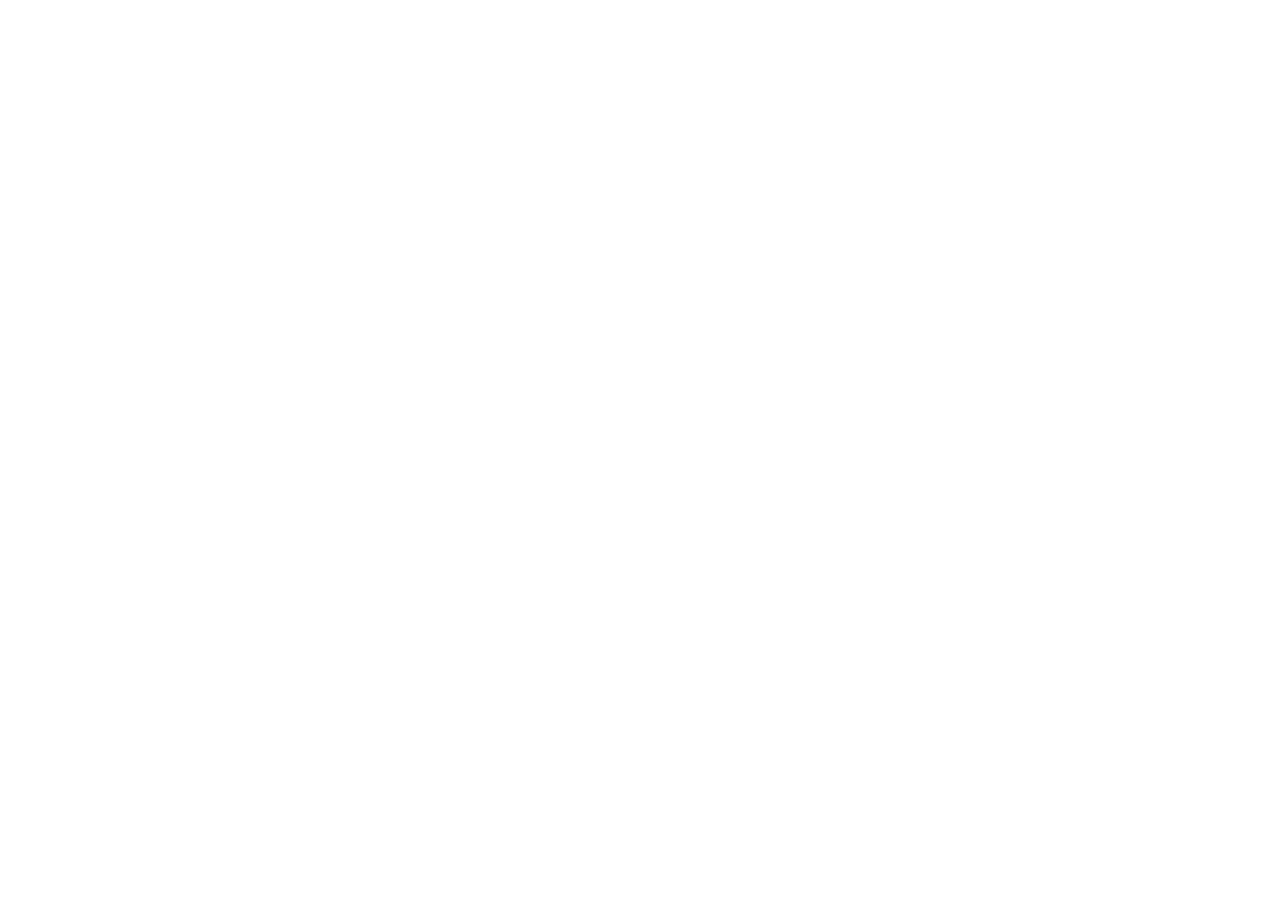
==== index.html @ 45e57518 "Create Doc CSS" ====
<!DOCTYPE html>
<html lang="en">
<head>
    <meta charset="UTF-8">
    <meta http-equiv="X-UA-Compatible" content="IE=edge">
    <meta name="viewport" content="width=device-width, initial-scale=1.0">
    <link rel="stylesheet" href="style.css">
    <title>Marchetti Codes</title>
</head>
<body>
    
</body>
</html>
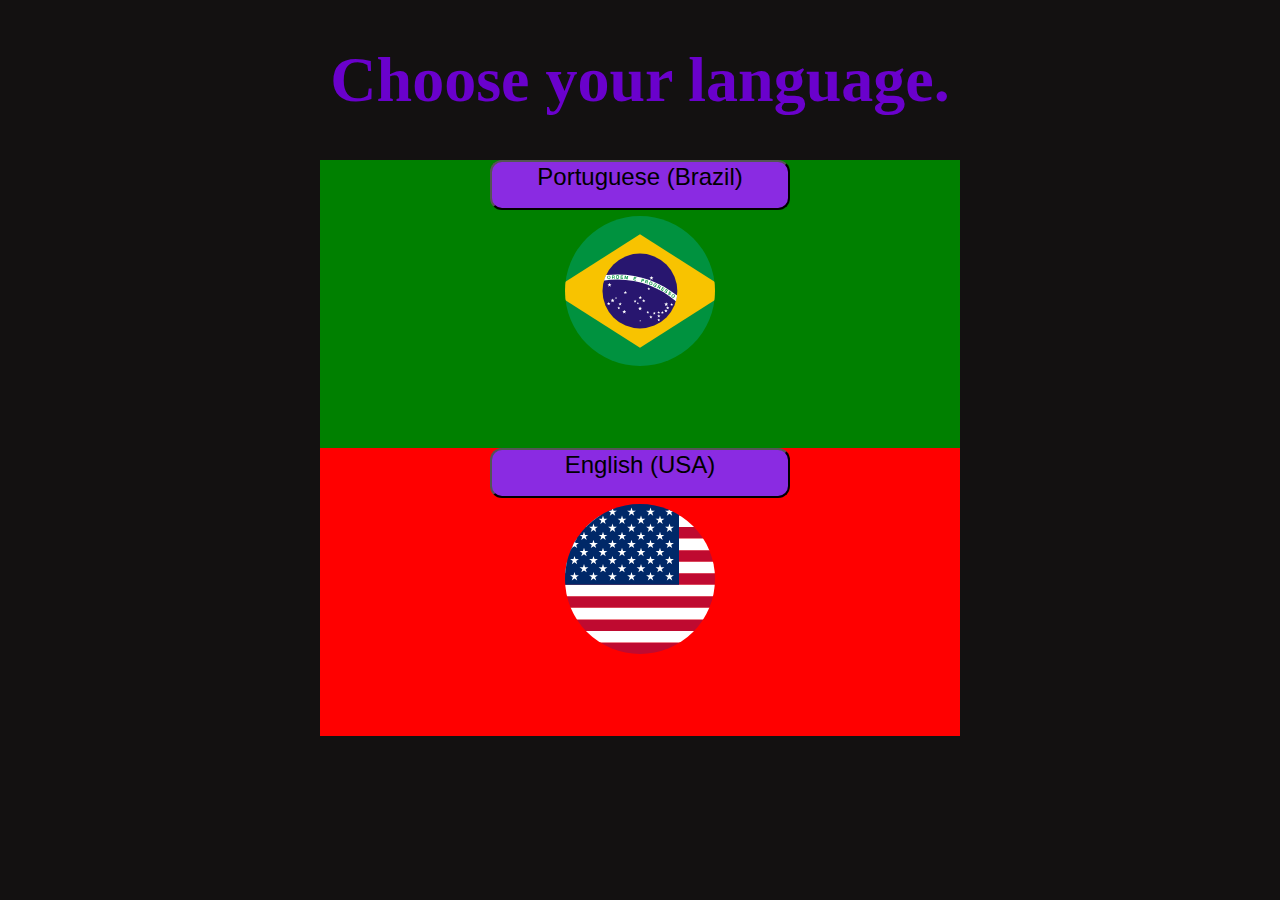
==== commit 4cf7cd19: "Updates" ====
--- a/index.html
+++ b/index.html
@@ -8,6 +8,769 @@
     <title>Marchetti Codes</title>
 </head>
 <body>
-    
+    <header>
+        <h1>Choose your language.</h1>
+    </header>
+    <main>
+        <div id="ptbr">
+            <button id="portuguese">
+                Portuguese (Brazil)
+                <?xml version="1.0" encoding="UTF-8" standalone="no"?>
+                <svg
+               viewBox="0 0 300 300"
+               version="1.1"
+               id="flagbrazil"
+               sodipodi:docname="flag-brazil.svg"
+               width="300"
+               height="300"
+               inkscape:version="1.2 (dc2aedaf03, 2022-05-15)"
+               xmlns:inkscape="http://www.inkscape.org/namespaces/inkscape"
+               xmlns:sodipodi="http://sodipodi.sourceforge.net/DTD/sodipodi-0.dtd"
+               xmlns="http://www.w3.org/2000/svg"
+               xmlns:svg="http://www.w3.org/2000/svg">
+              <sodipodi:namedview
+                 id="namedview195"
+                 pagecolor="#505050"
+                 bordercolor="#eeeeee"
+                 borderopacity="1"
+                 inkscape:showpageshadow="0"
+                 inkscape:pageopacity="0"
+                 inkscape:pagecheckerboard="0"
+                 inkscape:deskcolor="#505050"
+                 showgrid="false"
+                 inkscape:zoom="0.64"
+                 inkscape:cx="198.4375"
+                 inkscape:cy="287.5"
+                 inkscape:window-width="1366"
+                 inkscape:window-height="745"
+                 inkscape:window-x="-8"
+                 inkscape:window-y="-8"
+                 inkscape:window-maximized="1"
+                 inkscape:current-layer="svg16" />
+              <defs
+                 id="defs20">
+                <clipPath
+                   clipPathUnits="userSpaceOnUse"
+                   id="clipPath478">
+                  <circle
+                     style="fill:none;stroke:#000000;stroke-width:5;stroke-linecap:round;stroke-linejoin:round;paint-order:fill markers stroke;stop-color:#000000"
+                     id="circle480"
+                     cx="250"
+                     cy="250"
+                     r="150" />
+                </clipPath>
+                <clipPath
+                   clipPathUnits="userSpaceOnUse"
+                   id="clipPath482">
+                  <circle
+                     style="fill:none;stroke:#000000;stroke-width:1166.67;stroke-linecap:round;stroke-linejoin:round;paint-order:fill markers stroke;stop-color:#000000"
+                     id="circle484"
+                     cx="50000.051"
+                     cy="35000.035"
+                     r="35000.035" />
+                </clipPath>
+                <clipPath
+                   clipPathUnits="userSpaceOnUse"
+                   id="clipPath486">
+                  <circle
+                     style="fill:none;stroke:#000000;stroke-width:5;stroke-linecap:round;stroke-linejoin:round;paint-order:fill markers stroke;stop-color:#000000"
+                     id="circle488"
+                     cx="250"
+                     cy="250"
+                     r="150" />
+                </clipPath>
+                <clipPath
+                   clipPathUnits="userSpaceOnUse"
+                   id="clipPath490">
+                  <circle
+                     style="fill:none;stroke:#000000;stroke-width:5;stroke-linecap:round;stroke-linejoin:round;paint-order:fill markers stroke;stop-color:#000000"
+                     id="circle492"
+                     cx="250"
+                     cy="250"
+                     r="150" />
+                </clipPath>
+                <clipPath
+                   clipPathUnits="userSpaceOnUse"
+                   id="clipPath494">
+                  <circle
+                     style="fill:none;stroke:#000000;stroke-width:5;stroke-linecap:round;stroke-linejoin:round;paint-order:fill markers stroke;stop-color:#000000"
+                     id="circle496"
+                     cx="250"
+                     cy="250"
+                     r="150" />
+                </clipPath>
+              </defs>
+              <rect
+                 width="428.57144"
+                 height="300"
+                 fill="#00923f"
+                 id="rect2"
+                 x="35.714279"
+                 y="100"
+                 style="stroke-width:0.00428571"
+                 clip-path="url(#clipPath494)"
+                 transform="translate(-100,-100)" />
+              <path
+                 d="M 249.99999,136.42857 72.14285,250 249.99999,363.57143 427.85714,250 Z"
+                 fill="#f8c300"
+                 id="path4"
+                 style="stroke-width:0.00428571"
+                 clip-path="url(#clipPath490)"
+                 transform="translate(-100,-100)" />
+              <circle
+                 cx="249.84142"
+                 cy="250"
+                 r="74.845711"
+                 fill="#28166f"
+                 id="circle6"
+                 style="stroke-width:0.00428571"
+                 clip-path="url(#clipPath486)"
+                 transform="translate(-100,-100)" />
+              <g
+                 fill="#ffffff"
+                 id="g12"
+                 transform="matrix(0.00428571,0,0,0.00428571,-64.285721,0)"
+                 clip-path="url(#clipPath482)">
+                <path
+                   d="m 51733,38767 211,533 571,36 -440,366 141,555 -483,-307 -484,307 142,-555 -441,-366 571,-36 z m 13056,1864 180,454 487,31 -376,312 121,472 -412,-261 -413,261 121,-472 -375,-312 487,-31 z m -1869,1447 212,532 571,37 -441,365 142,555 -484,-306 -484,306 142,-555 -441,-365 572,-37 z m -693,-1873 251,631 677,44 -522,433 168,657 -574,-363 -573,363 168,-657 -522,-433 677,-44 z m -134,3262 211,532 572,36 -441,366 142,555 -484,-307 -484,307 142,-555 -441,-366 571,-36 z m -1635,860 180,453 487,32 -375,311 121,473 -413,-261 -412,261 121,-473 -376,-311 487,-32 z m -1681,1563 212,532 571,37 -441,365 142,555 -484,-307 -483,307 141,-555 -440,-365 571,-37 z m -20,1956 180,454 487,31 -375,312 121,473 -413,-261 -412,261 121,-473 -376,-312 487,-31 z m -27,-3536 180,453 487,31 -376,312 121,473 -412,-261 -413,261 121,-473 -376,-312 488,-31 z m -2060,405 181,454 487,31 -376,312 121,473 -413,-261 -412,261 121,-473 -376,-312 487,-31 z m -1321,-16761 251,631 677,43 -522,433 168,657 -574,-363 -573,363 168,-657 -522,-433 677,-43 z m -276,18360 211,533 572,36 -441,366 142,554 -484,-306 -484,306 142,-554 -441,-366 571,-36 z m -972,-13052 181,453 487,32 -376,311 121,473 -413,-261 -412,261 121,-473 -376,-311 487,-32 z m -463,11013 180,454 487,31 -375,311 121,473 -413,-261 -412,261 121,-473 -376,-311 487,-31 z m -3506,-7005 211,532 572,37 -441,365 142,555 -484,-306 -484,306 142,-555 -441,-365 571,-37 z m -102,4954 250,631 678,43 -523,433 168,658 -573,-363 -573,363 168,-658 -523,-433 678,-43 z m 57,6317 96,242 260,17 -200,166 64,253 -220,-140 -220,140 64,-253 -200,-166 260,-17 z m -1103,-8349 135,340 364,23 -281,233 91,354 -309,-196 -308,196 90,-354 -281,-233 365,-23 z m -1276,-1103 180,454 487,31 -376,311 121,473 -412,-261 -413,261 121,-473 -376,-311 488,-31 z m -4536,-4170 211,533 571,36 -440,366 141,555 -483,-307 -484,307 142,-555 -441,-366 571,-36 z m -511,8821 250,631 678,44 -523,433 168,657 -573,-363 -574,363 169,-657 -523,-433 677,-44 z m -1918,-3482 212,532 571,37 -441,365 142,555 -484,-307 -483,307 141,-555 -440,-365 571,-37 z m -632,1962 180,454 487,31 -376,311 121,473 -412,-261 -413,261 121,-473 -376,-311 487,-31 z m -1303,-4463 135,339 364,24 -281,233 91,353 -309,-195 -308,195 90,-353 -281,-233 365,-24 z m -1603,704 250,631 678,43 -523,433 168,658 -573,-363 -573,363 168,-658 -523,-433 678,-43 z m -1439,-7266 251,631 677,43 -522,433 168,658 -574,-363 -573,363 168,-658 -522,-433 677,-43 z m -394,8926 212,533 571,36 -441,366 142,554 -484,-306 -484,306 142,-554 -441,-366 572,-36 z"
+                   id="path8" />
+                <path
+                   d="m 39537,29605 c 10388,0 19911,3821 27238,10127 242,-850 421,-1726 532,-2622 -7597,-6162 -17265,-9862 -27770,-9862 -1821,0 -3617,114 -5382,330 -377,805 -695,1642 -948,2507 2065,-316 4179,-480 6330,-480 z"
+                   id="path10" />
+              </g>
+              <path
+                 d="m 185.90285,222.99143 c 0.06,0.73286 0.27429,1.28571 0.63429,1.66286 0.36,0.37714 0.83143,0.54 1.41857,0.49285 0.58714,-0.0514 1.03286,-0.29143 1.32428,-0.72857 0.29572,-0.43286 0.40715,-1.01571 0.34715,-1.74857 -0.0643,-0.73286 -0.27857,-1.28571 -0.63857,-1.66286 -0.36429,-0.37714 -0.84,-0.54 -1.43143,-0.48857 -0.58715,0.0471 -1.02429,0.29143 -1.31572,0.72429 -0.28714,0.42857 -0.40285,1.01143 -0.33857,1.74857 z m -1.39714,0.12 c -0.0943,-1.07572 0.12857,-1.95429 0.66,-2.63572 0.53143,-0.68142 1.29428,-1.06285 2.28857,-1.14857 0.99429,-0.0857 1.81286,0.16286 2.45571,0.74143 0.64286,0.58286 1.01143,1.41 1.10143,2.48143 0.0943,1.07571 -0.12857,1.95429 -0.66428,2.63571 -0.53143,0.68143 -1.29857,1.06715 -2.28857,1.15286 -0.99858,0.0857 -1.81286,-0.16286 -2.45572,-0.74571 -0.63857,-0.58286 -1.00714,-1.41 -1.09714,-2.48143 z m 10.86857,-1.24286 1.61571,-0.0557 c 0.35143,-0.0129 0.60429,-0.09 0.76715,-0.24 0.15857,-0.14572 0.23143,-0.37286 0.22285,-0.67715 -0.009,-0.29142 -0.0986,-0.51 -0.26142,-0.65142 -0.16715,-0.14572 -0.40715,-0.21429 -0.72429,-0.20143 l -1.68,0.0557 z m -1.24714,3.80143 -0.22286,-6.67714 3.24,-0.10715 c 0.72429,-0.0257 1.26857,0.11143 1.62857,0.41143 0.36429,0.3 0.55286,0.77143 0.57429,1.41 0.0129,0.40715 -0.06,0.75 -0.22286,1.02857 -0.15857,0.27858 -0.39857,0.47143 -0.71571,0.58286 0.29142,0.0943 0.50571,0.24429 0.63428,0.45 0.12857,0.21 0.21,0.53572 0.24429,0.98143 l 0.0557,0.78857 v 0.0257 c 0.0214,0.39857 0.11572,0.63857 0.28286,0.71571 l 0.004,0.20571 -1.50428,0.0514 c -0.0514,-0.0943 -0.09,-0.20571 -0.12,-0.34285 -0.03,-0.13715 -0.0557,-0.3 -0.0643,-0.49286 l -0.0428,-0.70286 c -0.03,-0.41143 -0.11572,-0.69 -0.26143,-0.82714 -0.14572,-0.14143 -0.40286,-0.20572 -0.76715,-0.19286 l -1.45714,0.0471 0.09,2.59715 z m 9.85714,-1.5 1.10143,0.0214 c 0.63857,0.0129 1.10571,-0.14572 1.39714,-0.47572 0.29143,-0.32571 0.44572,-0.87 0.45857,-1.61571 0.0129,-0.75 -0.10714,-1.29857 -0.36857,-1.65429 -0.26143,-0.35571 -0.67286,-0.54 -1.23857,-0.54857 l -1.26857,-0.0257 z m -1.37143,1.17857 0.12857,-6.67714 2.61429,0.0471 c 1.02857,0.0214 1.78714,0.31286 2.28,0.87429 0.49286,0.56143 0.72857,1.40571 0.70714,2.53285 -0.0129,0.60858 -0.11571,1.14429 -0.30857,1.60715 -0.19714,0.46285 -0.47571,0.83143 -0.83143,1.11 -0.27,0.20571 -0.57428,0.35143 -0.91714,0.43714 -0.33857,0.0857 -0.81429,0.12429 -1.42714,0.11143 z m 8.47714,0.15 0.36,-6.66857 4.84715,0.26143 -0.0643,1.15714 -3.49286,-0.18857 -0.0729,1.42286 3.18857,0.17143 -0.06,1.14 -3.19286,-0.17143 -0.09,1.71428 3.65143,0.19715 -0.0643,1.23428 z m 7.86429,0.46714 0.70714,-6.64285 2.02286,0.21428 0.78,5.19857 1.84286,-4.91571 2.02714,0.21429 -0.70714,6.64285 -1.28143,-0.13714 0.57,-5.35714 -1.92,5.21571 -1.39714,-0.15 -0.79286,-5.50286 -0.57429,5.35715 z m 17.7,2.28 1.39714,-6.53142 4.74429,1.01571 -0.24429,1.13571 -3.41571,-0.73285 -0.3,1.39285 3.12857,0.66858 -0.24,1.11857 -3.12857,-0.67286 -0.36,1.68 3.57857,0.76714 -0.25714,1.20857 z m 17.67857,0.41143 1.28572,0.34715 c 0.34714,0.09 0.61714,0.0857 0.81428,-0.0171 0.19714,-0.10714 0.34286,-0.32143 0.42857,-0.65143 0.0857,-0.30428 0.0686,-0.55714 -0.0429,-0.75857 -0.11143,-0.19714 -0.32143,-0.33857 -0.63,-0.42 l -1.35,-0.36428 z m -0.32143,1.16572 -0.61714,2.29285 -1.32857,-0.35571 1.73571,-6.45 2.87143,0.77143 c 0.67714,0.18428 1.14,0.50143 1.39714,0.94286 0.25286,0.44571 0.28715,1.01142 0.10286,1.69285 -0.17571,0.66429 -0.48428,1.13143 -0.92571,1.39715 -0.43715,0.27 -0.97715,0.31714 -1.60715,0.15 z m 8.03143,1.05 1.54286,0.47571 c 0.33428,0.10286 0.60428,0.11143 0.80143,0.0214 0.20143,-0.0857 0.34285,-0.27857 0.43285,-0.57 0.0857,-0.27429 0.0729,-0.51 -0.0343,-0.69857 -0.10714,-0.19286 -0.31714,-0.33429 -0.61714,-0.42857 L 262.56142,229.18 Z m -2.41714,3.18857 1.95857,-6.38572 3.09857,0.95143 c 0.69429,0.21429 1.16572,0.52286 1.41,0.92143 0.24429,0.40286 0.27,0.90857 0.0814,1.52143 -0.12,0.39 -0.3,0.69 -0.54429,0.9 -0.24428,0.21 -0.53142,0.31714 -0.86571,0.31714 0.24429,0.18429 0.39857,0.39429 0.45429,0.63429 0.0514,0.24 0.0214,0.57428 -0.09,1.00714 l -0.20572,0.76286 c 0,0.004 -0.004,0.0129 -0.009,0.0257 -0.10714,0.38143 -0.0986,0.63857 0.0343,0.76715 l -0.06,0.19714 -1.44,-0.44572 c -0.0171,-0.10285 -0.0214,-0.22285 -0.004,-0.36428 0.0171,-0.13714 0.0471,-0.3 0.0986,-0.48429 l 0.18857,-0.67714 c 0.10715,-0.39857 0.11572,-0.69 0.0257,-0.86571 -0.0943,-0.18 -0.31286,-0.32572 -0.66429,-0.43286 l -1.39286,-0.42857 -0.76285,2.48143 z m 10.17,-0.0214 c -0.25286,0.69 -0.29143,1.28143 -0.12429,1.77857 0.16286,0.49286 0.52286,0.84 1.07572,1.04143 0.55714,0.20143 1.05857,0.17143 1.50857,-0.0986 0.45,-0.27 0.80143,-0.75 1.05428,-1.44 0.24858,-0.69 0.29143,-1.28143 0.12429,-1.77429 -0.17143,-0.49714 -0.53571,-0.84857 -1.09286,-1.05 -0.54857,-0.20143 -1.05,-0.16714 -1.49571,0.0986 -0.44572,0.27 -0.79714,0.75 -1.05,1.44429 z m -1.31572,-0.48429 c 0.37286,-1.01142 0.94286,-1.71428 1.71,-2.10857 0.77143,-0.39 1.62429,-0.41571 2.56286,-0.0728 0.93429,0.34285 1.57286,0.91285 1.91143,1.71 0.33857,0.80142 0.32143,1.70571 -0.0514,2.71714 -0.36857,1.01143 -0.93857,1.71428 -1.71428,2.10428 -0.77143,0.39429 -1.62858,0.42 -2.56286,0.0771 -0.93857,-0.34286 -1.57286,-0.91286 -1.90714,-1.71 -0.33429,-0.79715 -0.31715,-1.70572 0.0514,-2.71715 z m 12.36,7.84715 c -0.36,0.21 -0.71571,0.32571 -1.07142,0.34714 -0.35143,0.0214 -0.72429,-0.0514 -1.11429,-0.21857 -0.85714,-0.36857 -1.42714,-0.96 -1.70571,-1.78286 -0.27858,-0.82714 -0.21,-1.72286 0.20142,-2.69143 0.42,-0.98143 1.02,-1.65 1.8,-2.01 0.78,-0.36428 1.61572,-0.35571 2.49858,0.0214 0.77142,0.33 1.32,0.78 1.65,1.35857 0.33,0.57429 0.40285,1.20429 0.21857,1.89 l -1.29,-0.54857 c 0.06,-0.35143 0.004,-0.66428 -0.16715,-0.93428 -0.16714,-0.27 -0.44571,-0.48429 -0.83142,-0.65143 -0.51429,-0.21857 -0.99858,-0.20143 -1.45286,0.0514 -0.45429,0.24857 -0.82286,0.70714 -1.10572,1.37142 -0.28714,0.66858 -0.35571,1.25572 -0.21,1.76572 0.14572,0.51 0.48429,0.87857 1.01572,1.10571 0.40286,0.16715 0.78857,0.19286 1.15714,0.0729 0.37286,-0.12429 0.67714,-0.37714 0.91714,-0.75857 l -1.39285,-0.59572 0.44571,-1.05 2.54572,1.08429 -1.41858,3.32571 -0.84428,-0.36 z m 6.35143,-0.17572 1.44857,0.71143 c 0.31715,0.15429 0.57858,0.20143 0.78858,0.14572 0.21,-0.0557 0.38142,-0.21858 0.51857,-0.49715 0.12428,-0.25714 0.15,-0.48857 0.0729,-0.69428 -0.0771,-0.20572 -0.26142,-0.37715 -0.54428,-0.51857 l -1.50857,-0.73715 z m -2.88857,2.76857 2.93572,-5.99571 2.91,1.42286 c 0.65571,0.32143 1.07142,0.69857 1.24714,1.13143 0.18,0.43285 0.12857,0.93857 -0.15429,1.51285 -0.18,0.36857 -0.40714,0.63429 -0.67714,0.80572 -0.27429,0.16714 -0.57857,0.22714 -0.90857,0.17571 0.21428,0.22286 0.33,0.45 0.35143,0.69857 0.0129,0.24429 -0.0686,0.57 -0.24857,0.97715 l -0.32143,0.72428 c 0,0.004 -0.004,0.0129 -0.0129,0.0214 -0.16714,0.36 -0.19714,0.61714 -0.0857,0.76714 l -0.09,0.18 -1.35429,-0.66 c 0,-0.10714 0.0171,-0.22714 0.0557,-0.36 0.0386,-0.13714 0.0943,-0.29143 0.17572,-0.46285 l 0.29143,-0.63858 c 0.16714,-0.37714 0.21857,-0.66428 0.15857,-0.85714 -0.0643,-0.19286 -0.26143,-0.36857 -0.58714,-0.52714 l -1.30715,-0.64286 -1.14428,2.33143 z m 7.46572,3.83572 3.24857,-5.83714 4.23857,2.35714 -0.56572,1.01571 -3.05571,-1.70143 -0.69,1.24715 2.79429,1.55143 -0.55715,0.99857 -2.79428,-1.55143 -0.83572,1.5 3.20143,1.77857 -0.6,1.08 z m 7.53857,2.07 1.16143,0.69857 c -0.14572,0.33857 -0.15858,0.65143 -0.0386,0.93 0.12,0.27857 0.38143,0.54 0.78429,0.78 0.34286,0.21 0.63429,0.30429 0.88286,0.28286 0.24857,-0.0129 0.44143,-0.14143 0.58714,-0.38143 0.20571,-0.34714 -0.12,-0.93429 -0.97714,-1.76143 l -0.03,-0.03 c -0.0214,-0.0214 -0.0557,-0.0557 -0.10286,-0.0986 -0.46714,-0.44143 -0.76714,-0.80143 -0.90429,-1.08429 -0.12857,-0.24857 -0.17571,-0.51857 -0.15,-0.80143 0.0257,-0.28285 0.12858,-0.57 0.30858,-0.87 0.33428,-0.55714 0.78,-0.86571 1.33714,-0.93857 0.55714,-0.0643 1.19571,0.11572 1.90714,0.54429 0.66857,0.40286 1.09714,0.87857 1.28143,1.41857 0.18857,0.54429 0.11571,1.11 -0.20571,1.69714 l -1.13143,-0.68143 c 0.14571,-0.29142 0.16714,-0.56571 0.06,-0.82285 -0.10286,-0.26143 -0.33429,-0.50143 -0.68572,-0.71143 -0.30857,-0.18857 -0.58285,-0.27 -0.82285,-0.25286 -0.24,0.0214 -0.42429,0.14143 -0.56143,0.36429 -0.18429,0.30428 0.009,0.72428 0.56571,1.26857 0.15,0.14571 0.27,0.26143 0.35143,0.34286 0.35571,0.36 0.6,0.62142 0.74143,0.78428 0.13714,0.16714 0.24857,0.32143 0.33428,0.47572 0.15429,0.27 0.22715,0.54428 0.21429,0.82714 -0.0129,0.28714 -0.10714,0.57857 -0.28714,0.87428 -0.36,0.59572 -0.83572,0.93429 -1.43572,1.02 -0.6,0.0857 -1.26428,-0.09 -1.99285,-0.53142 -0.72,-0.43286 -1.18715,-0.93858 -1.39286,-1.52143 -0.20572,-0.57857 -0.14143,-1.18715 0.20143,-1.82143 z m 7.03714,4.40143 1.12286,0.76285 c -0.16286,0.33 -0.18857,0.63858 -0.0814,0.92572 0.10286,0.28286 0.35143,0.55714 0.74143,0.81857 0.33,0.22286 0.61714,0.33429 0.86571,0.33 0.24857,-0.004 0.45,-0.12 0.60429,-0.35143 0.22711,-0.3386 -0.0686,-0.9386 -0.88289,-1.81289 -0.009,-0.009 -0.0214,-0.0214 -0.0257,-0.03 -0.0257,-0.0214 -0.0557,-0.0557 -0.0986,-0.10714 -0.44142,-0.46286 -0.72428,-0.83571 -0.84857,-1.12714 -0.11143,-0.25286 -0.14571,-0.52714 -0.10714,-0.80572 0.0429,-0.28285 0.15857,-0.56571 0.35571,-0.85285 0.36429,-0.54 0.82715,-0.82715 1.38429,-0.86572 0.56143,-0.0386 1.18714,0.17572 1.87714,0.64286 0.64715,0.43714 1.04572,0.93 1.20429,1.48286 0.15857,0.55285 0.06,1.11 -0.29572,1.68 l -1.09714,-0.73715 c 0.16286,-0.28285 0.19714,-0.55714 0.10714,-0.82285 -0.09,-0.26572 -0.30857,-0.51429 -0.64714,-0.74572 -0.3,-0.20143 -0.57,-0.3 -0.81,-0.29143 -0.24,0.009 -0.43286,0.12 -0.57857,0.33429 -0.19714,0.29143 -0.03,0.72429 0.49714,1.29429 0.14572,0.15428 0.25715,0.27857 0.33429,0.36428 0.33428,0.37286 0.56571,0.65143 0.69857,0.81857 0.12857,0.17143 0.23143,0.33857 0.30857,0.49286 0.14143,0.27857 0.19714,0.55714 0.17143,0.84 -0.0257,0.28286 -0.13714,0.57 -0.33429,0.85714 -0.38571,0.57429 -0.88285,0.89143 -1.48714,0.94286 -0.60428,0.0557 -1.25571,-0.15429 -1.96286,-0.63429 -0.69428,-0.47142 -1.13142,-1.00285 -1.30714,-1.59 -0.18,-0.59142 -0.0814,-1.19571 0.29143,-1.81285 z m 8.49,4.50428 c -0.44571,0.58715 -0.66,1.14429 -0.64286,1.66286 0.0129,0.52286 0.25715,0.96 0.72429,1.31571 0.47143,0.35572 0.96428,0.47143 1.47428,0.34715 0.50572,-0.12429 0.98143,-0.48429 1.42715,-1.07143 0.44143,-0.58286 0.65571,-1.14 0.63857,-1.66286 -0.0214,-0.52286 -0.26572,-0.96428 -0.73714,-1.32 -0.46715,-0.35571 -0.95572,-0.46714 -1.46143,-0.33857 -0.50572,0.12429 -0.98143,0.48 -1.42286,1.06714 z m -1.11857,-0.84428 c 0.65143,-0.85715 1.40143,-1.36286 2.25,-1.51715 0.85286,-0.15 1.67571,0.0772 2.47286,0.67715 0.79714,0.60428 1.23857,1.33285 1.32857,2.19857 0.0857,0.86143 -0.19286,1.72286 -0.84,2.58 -0.65143,0.86143 -1.40572,1.36714 -2.25857,1.51286 -0.85286,0.15 -1.68,-0.0729 -2.47286,-0.67286 -0.79714,-0.60429 -1.23857,-1.33714 -1.32429,-2.19857 -0.0857,-0.85715 0.19286,-1.71857 0.84429,-2.58 z"
+                 fill="#00923f"
+                 id="path14"
+                 style="stroke-width:0.00428571"
+                 clip-path="url(#clipPath478)"
+                 transform="translate(-100,-100)" />
+                </svg>
+            </button>
+        </div>
+        <div id="enus">
+            <button id="english">
+                English (USA)
+                <?xml version="1.0" encoding="UTF-8" standalone="no"?>
+                <svg
+               viewBox="0 0 300 300"
+               version="1.1"
+               id="flagusa"
+               sodipodi:docname="flag-usa.svg"
+               width="300"
+               height="300"
+               inkscape:version="1.2 (dc2aedaf03, 2022-05-15)"
+               xmlns:inkscape="http://www.inkscape.org/namespaces/inkscape"
+               xmlns:sodipodi="http://sodipodi.sourceforge.net/DTD/sodipodi-0.dtd"
+               xmlns="http://www.w3.org/2000/svg"
+               xmlns:svg="http://www.w3.org/2000/svg">
+              <sodipodi:namedview
+                 id="namedview73"
+                 pagecolor="#505050"
+                 bordercolor="#eeeeee"
+                 borderopacity="1"
+                 inkscape:showpageshadow="0"
+                 inkscape:pageopacity="0"
+                 inkscape:pagecheckerboard="0"
+                 inkscape:deskcolor="#505050"
+                 showgrid="false"
+                 inkscape:zoom="0.27163462"
+                 inkscape:cx="946.12389"
+                 inkscape:cy="92.035398"
+                 inkscape:window-width="1366"
+                 inkscape:window-height="745"
+                 inkscape:window-x="-8"
+                 inkscape:window-y="-8"
+                 inkscape:window-maximized="1"
+                 inkscape:current-layer="svg140" />
+              <defs
+                 id="defs144">
+                <clipPath
+                   clipPathUnits="userSpaceOnUse"
+                   id="clipPath1269">
+                  <circle
+                     style="fill:none;stroke:#000000;stroke-width:5;stroke-linecap:round;stroke-linejoin:round;stroke-dasharray:none;stroke-opacity:1;paint-order:fill markers stroke;stop-color:#000000"
+                     id="circle1271"
+                     cx="250"
+                     cy="321.05264"
+                     r="150" />
+                </clipPath>
+                <clipPath
+                   clipPathUnits="userSpaceOnUse"
+                   id="clipPath1273">
+                  <circle
+                     style="fill:none;stroke:#000000;stroke-width:5;stroke-linecap:round;stroke-linejoin:round;stroke-dasharray:none;stroke-opacity:1;paint-order:fill markers stroke;stop-color:#000000"
+                     id="circle1275"
+                     cx="250"
+                     cy="321.05264"
+                     r="150" />
+                </clipPath>
+                <clipPath
+                   clipPathUnits="userSpaceOnUse"
+                   id="clipPath1277">
+                  <circle
+                     style="fill:none;stroke:#000000;stroke-width:5;stroke-linecap:round;stroke-linejoin:round;stroke-dasharray:none;stroke-opacity:1;paint-order:fill markers stroke;stop-color:#000000"
+                     id="circle1279"
+                     cx="250"
+                     cy="321.05264"
+                     r="150" />
+                </clipPath>
+                <clipPath
+                   clipPathUnits="userSpaceOnUse"
+                   id="clipPath1281">
+                  <circle
+                     style="fill:none;stroke:#000000;stroke-width:5;stroke-linecap:round;stroke-linejoin:round;stroke-dasharray:none;stroke-opacity:1;paint-order:fill markers stroke;stop-color:#000000"
+                     id="circle1283"
+                     cx="250"
+                     cy="321.05264"
+                     r="150" />
+                </clipPath>
+                <clipPath
+                   clipPathUnits="userSpaceOnUse"
+                   id="clipPath1285">
+                  <circle
+                     style="fill:none;stroke:#000000;stroke-width:5;stroke-linecap:round;stroke-linejoin:round;stroke-dasharray:none;stroke-opacity:1;paint-order:fill markers stroke;stop-color:#000000"
+                     id="circle1287"
+                     cx="250"
+                     cy="321.05264"
+                     r="150" />
+                </clipPath>
+                <clipPath
+                   clipPathUnits="userSpaceOnUse"
+                   id="clipPath1289">
+                  <circle
+                     style="fill:none;stroke:#000000;stroke-width:5;stroke-linecap:round;stroke-linejoin:round;stroke-dasharray:none;stroke-opacity:1;paint-order:fill markers stroke;stop-color:#000000"
+                     id="circle1291"
+                     cx="250"
+                     cy="321.05264"
+                     r="150" />
+                </clipPath>
+                <clipPath
+                   clipPathUnits="userSpaceOnUse"
+                   id="clipPath1293">
+                  <circle
+                     style="fill:none;stroke:#000000;stroke-width:2.16667;stroke-linecap:round;stroke-linejoin:round;stroke-dasharray:none;stroke-opacity:1;paint-order:fill markers stroke;stop-color:#000000"
+                     id="circle1295"
+                     cx="65"
+                     cy="23.000004"
+                     r="65" />
+                </clipPath>
+                <clipPath
+                   clipPathUnits="userSpaceOnUse"
+                   id="clipPath1297">
+                  <circle
+                     style="fill:none;stroke:#000000;stroke-width:2.16667;stroke-linecap:round;stroke-linejoin:round;stroke-dasharray:none;stroke-opacity:1;paint-order:fill markers stroke;stop-color:#000000"
+                     id="circle1299"
+                     cx="65"
+                     cy="37.000004"
+                     r="65" />
+                </clipPath>
+                <clipPath
+                   clipPathUnits="userSpaceOnUse"
+                   id="clipPath1301">
+                  <circle
+                     style="fill:none;stroke:#000000;stroke-width:2.16667;stroke-linecap:round;stroke-linejoin:round;stroke-dasharray:none;stroke-opacity:1;paint-order:fill markers stroke;stop-color:#000000"
+                     id="circle1303"
+                     cx="65"
+                     cy="51.000008"
+                     r="65" />
+                </clipPath>
+                <clipPath
+                   clipPathUnits="userSpaceOnUse"
+                   id="clipPath1305">
+                  <circle
+                     style="fill:none;stroke:#000000;stroke-width:5;stroke-linecap:round;stroke-linejoin:round;stroke-dasharray:none;stroke-opacity:1;paint-order:fill markers stroke;stop-color:#000000"
+                     id="circle1307"
+                     cx="250"
+                     cy="321.05264"
+                     r="150" />
+                </clipPath>
+                <clipPath
+                   clipPathUnits="userSpaceOnUse"
+                   id="clipPath1309">
+                  <circle
+                     style="fill:none;stroke:#000000;stroke-width:5;stroke-linecap:round;stroke-linejoin:round;stroke-dasharray:none;stroke-opacity:1;paint-order:fill markers stroke;stop-color:#000000"
+                     id="circle1311"
+                     cx="250"
+                     cy="321.05264"
+                     r="150" />
+                </clipPath>
+                <clipPath
+                   clipPathUnits="userSpaceOnUse"
+                   id="clipPath1313">
+                  <circle
+                     style="fill:none;stroke:#000000;stroke-width:5;stroke-linecap:round;stroke-linejoin:round;stroke-dasharray:none;stroke-opacity:1;paint-order:fill markers stroke;stop-color:#000000"
+                     id="circle1315"
+                     cx="250"
+                     cy="321.05264"
+                     r="150" />
+                </clipPath>
+                <clipPath
+                   clipPathUnits="userSpaceOnUse"
+                   id="clipPath1317">
+                  <circle
+                     style="fill:none;stroke:#000000;stroke-width:5;stroke-linecap:round;stroke-linejoin:round;stroke-dasharray:none;stroke-opacity:1;paint-order:fill markers stroke;stop-color:#000000"
+                     id="circle1319"
+                     cx="250"
+                     cy="321.05264"
+                     r="150" />
+                </clipPath>
+                <clipPath
+                   clipPathUnits="userSpaceOnUse"
+                   id="clipPath1321">
+                  <circle
+                     style="fill:none;stroke:#000000;stroke-width:5;stroke-linecap:round;stroke-linejoin:round;stroke-dasharray:none;stroke-opacity:1;paint-order:fill markers stroke;stop-color:#000000"
+                     id="circle1323"
+                     cx="250"
+                     cy="321.05264"
+                     r="150" />
+                </clipPath>
+                <clipPath
+                   clipPathUnits="userSpaceOnUse"
+                   id="clipPath1325">
+                  <circle
+                     style="fill:none;stroke:#000000;stroke-width:5;stroke-linecap:round;stroke-linejoin:round;stroke-dasharray:none;stroke-opacity:1;paint-order:fill markers stroke;stop-color:#000000"
+                     id="circle1327"
+                     cx="250"
+                     cy="321.05264"
+                     r="150" />
+                </clipPath>
+                <clipPath
+                   clipPathUnits="userSpaceOnUse"
+                   id="clipPath1329">
+                  <circle
+                     style="fill:none;stroke:#000000;stroke-width:5;stroke-linecap:round;stroke-linejoin:round;stroke-dasharray:none;stroke-opacity:1;paint-order:fill markers stroke;stop-color:#000000"
+                     id="circle1331"
+                     cx="250"
+                     cy="321.05264"
+                     r="150" />
+                </clipPath>
+                <clipPath
+                   clipPathUnits="userSpaceOnUse"
+                   id="clipPath1333">
+                  <circle
+                     style="fill:none;stroke:#000000;stroke-width:5;stroke-linecap:round;stroke-linejoin:round;stroke-dasharray:none;stroke-opacity:1;paint-order:fill markers stroke;stop-color:#000000"
+                     id="circle1335"
+                     cx="250"
+                     cy="321.05264"
+                     r="150" />
+                </clipPath>
+                <clipPath
+                   clipPathUnits="userSpaceOnUse"
+                   id="clipPath1337">
+                  <circle
+                     style="fill:none;stroke:#000000;stroke-width:5;stroke-linecap:round;stroke-linejoin:round;stroke-dasharray:none;stroke-opacity:1;paint-order:fill markers stroke;stop-color:#000000"
+                     id="circle1339"
+                     cx="250"
+                     cy="321.05264"
+                     r="150" />
+                </clipPath>
+                <clipPath
+                   clipPathUnits="userSpaceOnUse"
+                   id="clipPath1341">
+                  <circle
+                     style="fill:none;stroke:#000000;stroke-width:5;stroke-linecap:round;stroke-linejoin:round;stroke-dasharray:none;stroke-opacity:1;paint-order:fill markers stroke;stop-color:#000000"
+                     id="circle1343"
+                     cx="250"
+                     cy="321.05264"
+                     r="150" />
+                </clipPath>
+                <clipPath
+                   clipPathUnits="userSpaceOnUse"
+                   id="clipPath1345">
+                  <circle
+                     style="fill:none;stroke:#000000;stroke-width:5;stroke-linecap:round;stroke-linejoin:round;stroke-dasharray:none;stroke-opacity:1;paint-order:fill markers stroke;stop-color:#000000"
+                     id="circle1347"
+                     cx="250"
+                     cy="321.05264"
+                     r="150" />
+                </clipPath>
+                <clipPath
+                   clipPathUnits="userSpaceOnUse"
+                   id="clipPath1349">
+                  <circle
+                     style="fill:none;stroke:#000000;stroke-width:5;stroke-linecap:round;stroke-linejoin:round;stroke-dasharray:none;stroke-opacity:1;paint-order:fill markers stroke;stop-color:#000000"
+                     id="circle1351"
+                     cx="250"
+                     cy="321.05264"
+                     r="150" />
+                </clipPath>
+                <clipPath
+                   clipPathUnits="userSpaceOnUse"
+                   id="clipPath1353">
+                  <circle
+                     style="fill:none;stroke:#000000;stroke-width:2.16667;stroke-linecap:round;stroke-linejoin:round;stroke-dasharray:none;stroke-opacity:1;paint-order:fill markers stroke;stop-color:#000000"
+                     id="circle1355"
+                     cx="65"
+                     cy="65.000008"
+                     r="65" />
+                </clipPath>
+                <clipPath
+                   clipPathUnits="userSpaceOnUse"
+                   id="clipPath1357">
+                  <circle
+                     style="fill:none;stroke:#000000;stroke-width:2.16667;stroke-linecap:round;stroke-linejoin:round;stroke-dasharray:none;stroke-opacity:1;paint-order:fill markers stroke;stop-color:#000000"
+                     id="circle1359"
+                     cx="65"
+                     cy="65.000008"
+                     r="65" />
+                </clipPath>
+              </defs>
+              <g
+                 fill="#bf0a30"
+                 fill-rule="evenodd"
+                 font-size="12px"
+                 id="g16"
+                 transform="matrix(2.3076923,0,0,2.3076923,5e-7,-5.9111328e-6)"
+                 clip-path="url(#clipPath1357)">
+                <path
+                   d="M 0,0 H 247 V 10 H 0 Z"
+                   id="path2" />
+                <path
+                   d="M 0,20 H 247 V 30 H 0 Z"
+                   id="path4" />
+                <path
+                   d="M 0,40 H 247 V 50 H 0 Z"
+                   id="path6" />
+                <path
+                   d="M 0,60 H 247 V 70 H 0 Z"
+                   id="path8" />
+                <path
+                   d="M 0,80 H 247 V 90 H 0 Z"
+                   id="path10" />
+                <path
+                   d="m 0,100 h 247 v 10 H 0 Z"
+                   id="path12" />
+                <path
+                   d="m 0,120 h 247 v 10 H 0 Z"
+                   id="path14" />
+              </g>
+              <g
+                 fill="#ffffff"
+                 fill-rule="evenodd"
+                 font-size="12px"
+                 id="g30"
+                 transform="matrix(2.3076923,0,0,2.3076923,5e-7,-5.9111328e-6)"
+                 clip-path="url(#clipPath1353)">
+                <path
+                   d="M 0,10 H 247 V 20 H 0 Z"
+                   id="path18" />
+                <path
+                   d="M 0,30 H 247 V 40 H 0 Z"
+                   id="path20" />
+                <path
+                   d="M 0,50 H 247 V 60 H 0 Z"
+                   id="path22" />
+                <path
+                   d="M 0,70 H 247 V 80 H 0 Z"
+                   id="path24" />
+                <path
+                   d="m 0,90 h 247 v 10 H 0 Z"
+                   id="path26" />
+                <path
+                   d="m 0,110 h 247 v 10 H 0 Z"
+                   id="path28" />
+              </g>
+              <path
+                 d="M 100,171.05263 H 328.00002 V 332.59109 H 100 Z"
+                 fill="#002868"
+                 fill-rule="evenodd"
+                 id="path32"
+                 style="stroke-width:2.30768"
+                 clip-path="url(#clipPath1349)"
+                 transform="translate(-100,-171.05264)" />
+              <path
+                 d="m 118.99992,177.96648 2.07448,6.38468 h 6.71333 l -5.43117,3.94593 2.07452,6.38468 -5.43116,-3.9459 -5.43116,3.9459 2.07451,-6.38468 -5.43117,-3.94593 h 6.71333 z"
+                 fill="#ffffff"
+                 fill-rule="evenodd"
+                 id="path34"
+                 style="stroke-width:2.30768"
+                 clip-path="url(#clipPath1345)"
+                 transform="translate(-100,-171.05264)" />
+              <path
+                 d="m 157,177.96648 2.07448,6.38468 h 6.71332 l -5.43116,3.94593 2.07451,6.38468 -5.43115,-3.9459 -5.43117,3.9459 2.07452,-6.38468 -5.43118,-3.94593 h 6.71334 z"
+                 fill="#ffffff"
+                 fill-rule="evenodd"
+                 id="path36"
+                 style="stroke-width:2.30768"
+                 clip-path="url(#clipPath1341)"
+                 transform="translate(-100,-171.05264)" />
+              <path
+                 d="m 195.00076,177.96648 2.07451,6.38468 h 6.71329 l -5.43113,3.94593 2.07448,6.38468 -5.43115,-3.9459 -5.43113,3.9459 2.07448,-6.38468 -5.43115,-3.94593 h 6.71331 z"
+                 fill="#ffffff"
+                 fill-rule="evenodd"
+                 id="path38"
+                 style="stroke-width:2.30768"
+                 clip-path="url(#clipPath1337)"
+                 transform="translate(-100,-171.05264)" />
+              <path
+                 d="m 232.99922,177.96648 2.07451,6.38468 h 6.71329 l -5.43113,3.94593 2.0745,6.38468 -5.43117,-3.9459 -5.43113,3.9459 2.0745,-6.38468 -5.43118,-3.94593 h 6.71331 z"
+                 fill="#ffffff"
+                 fill-rule="evenodd"
+                 id="path40"
+                 style="stroke-width:2.30768"
+                 clip-path="url(#clipPath1333)"
+                 transform="translate(-100,-171.05264)" />
+              <path
+                 d="m 271,177.96648 2.07449,6.38468 h 6.71331 l -5.43115,3.94593 2.0745,6.38468 -5.43115,-3.9459 -5.43115,3.9459 2.0745,-6.38468 -5.43118,-3.94593 h 6.71334 z"
+                 fill="#ffffff"
+                 fill-rule="evenodd"
+                 id="path42"
+                 style="stroke-width:2.30768"
+                 clip-path="url(#clipPath1329)"
+                 transform="translate(-100,-171.05264)" />
+              <path
+                 d="m 309.00078,177.96648 2.07449,6.38468 h 6.71332 l -5.43116,3.94593 2.07448,6.38468 -5.43113,-3.9459 -5.43117,3.9459 2.0745,-6.38468 -5.43113,-3.94593 h 6.71329 z"
+                 fill="#ffffff"
+                 fill-rule="evenodd"
+                 id="path44"
+                 style="stroke-width:2.30768"
+                 clip-path="url(#clipPath1325)"
+                 transform="translate(-100,-171.05264)" />
+              <path
+                 d="m 138.00076,194.12032 2.07451,6.38469 h 6.71329 l -5.43113,3.94594 2.07448,6.38469 -5.43115,-3.94594 -5.43115,3.94594 2.0745,-6.38469 -5.43115,-3.94594 h 6.71331 z"
+                 fill="#ffffff"
+                 fill-rule="evenodd"
+                 id="path46"
+                 style="stroke-width:2.30768"
+                 clip-path="url(#clipPath1321)"
+                 transform="translate(-100,-171.05264)" />
+              <path
+                 d="m 175.99922,194.12032 2.0745,6.38469 h 6.7133 l -5.43114,3.94594 2.07451,6.38469 -5.43117,-3.94594 -5.43115,3.94594 2.07452,-6.38469 -5.43118,-3.94594 h 6.71331 z"
+                 fill="#ffffff"
+                 fill-rule="evenodd"
+                 id="path48"
+                 style="stroke-width:2.30768"
+                 clip-path="url(#clipPath1317)"
+                 transform="translate(-100,-171.05264)" />
+              <path
+                 d="m 214,194.12032 2.07448,6.38469 h 6.71332 l -5.43116,3.94594 2.07451,6.38469 L 214,206.8897 l -5.43117,3.94594 2.07452,-6.38469 -5.43118,-3.94594 h 6.71334 z"
+                 fill="#ffffff"
+                 fill-rule="evenodd"
+                 id="path50"
+                 style="stroke-width:2.30768"
+                 clip-path="url(#clipPath1313)"
+                 transform="translate(-100,-171.05264)" />
+              <path
+                 d="m 252.00076,194.12032 2.07451,6.38469 h 6.71329 l -5.43113,3.94594 2.07448,6.38469 -5.43115,-3.94594 -5.43113,3.94594 2.07448,-6.38469 -5.43115,-3.94594 h 6.71331 z"
+                 fill="#ffffff"
+                 fill-rule="evenodd"
+                 id="path52"
+                 style="stroke-width:2.30768"
+                 clip-path="url(#clipPath1309)"
+                 transform="translate(-100,-171.05264)" />
+              <path
+                 d="m 289.99922,194.12032 2.07451,6.38469 h 6.71329 l -5.43113,3.94594 2.0745,6.38469 -5.43117,-3.94594 -5.43113,3.94594 2.0745,-6.38469 -5.43118,-3.94594 h 6.71331 z"
+                 fill="#ffffff"
+                 fill-rule="evenodd"
+                 id="path54"
+                 style="stroke-width:2.30768"
+                 clip-path="url(#clipPath1305)"
+                 transform="translate(-100,-171.05264)" />
+              <g
+                 transform="matrix(2.3076923,0,0,2.3076923,5e-7,32.307684)"
+                 fill="#ffffff"
+                 fill-rule="evenodd"
+                 id="g78"
+                 clip-path="url(#clipPath1301)">
+                <path
+                   transform="translate(8.2333,7)"
+                   d="m 0,-4.004 0.89895,2.7667 h 2.9091 L 1.45455,0.4726 2.3535,3.2393 0,1.5294 -2.3535,3.2393 -1.45455,0.4726 -3.80805,-1.2373 h 2.9091 z"
+                   id="path56" />
+                <path
+                   transform="translate(24.7,7)"
+                   d="m 0,-4.004 0.89895,2.7667 h 2.9091 L 1.45455,0.4726 2.3535,3.2393 0,1.5294 -2.3535,3.2393 -1.45455,0.4726 -3.80805,-1.2373 h 2.9091 z"
+                   id="path58" />
+                <path
+                   transform="translate(41.167,7)"
+                   d="m 0,-4.004 0.89895,2.7667 h 2.9091 L 1.45455,0.4726 2.3535,3.2393 0,1.5294 -2.3535,3.2393 -1.45455,0.4726 -3.80805,-1.2373 h 2.9091 z"
+                   id="path60" />
+                <path
+                   transform="translate(57.633,7)"
+                   d="m 0,-4.004 0.89895,2.7667 h 2.9091 L 1.45455,0.4726 2.3535,3.2393 0,1.5294 -2.3535,3.2393 -1.45455,0.4726 -3.80805,-1.2373 h 2.9091 z"
+                   id="path62" />
+                <path
+                   transform="translate(74.1,7)"
+                   d="m 0,-4.004 0.89895,2.7667 h 2.9091 L 1.45455,0.4726 2.3535,3.2393 0,1.5294 -2.3535,3.2393 -1.45455,0.4726 -3.80805,-1.2373 h 2.9091 z"
+                   id="path64" />
+                <path
+                   transform="translate(90.567,7)"
+                   d="m 0,-4.004 0.89895,2.7667 h 2.9091 L 1.45455,0.4726 2.3535,3.2393 0,1.5294 -2.3535,3.2393 -1.45455,0.4726 -3.80805,-1.2373 h 2.9091 z"
+                   id="path66" />
+                <path
+                   transform="translate(16.467,14)"
+                   d="m 0,-4.004 0.89895,2.7667 h 2.9091 L 1.45455,0.4726 2.3535,3.2393 0,1.5294 -2.3535,3.2393 -1.45455,0.4726 -3.80805,-1.2373 h 2.9091 z"
+                   id="path68" />
+                <path
+                   transform="translate(32.933,14)"
+                   d="m 0,-4.004 0.89895,2.7667 h 2.9091 L 1.45455,0.4726 2.3535,3.2393 0,1.5294 -2.3535,3.2393 -1.45455,0.4726 -3.80805,-1.2373 h 2.9091 z"
+                   id="path70" />
+                <path
+                   transform="translate(49.4,14)"
+                   d="m 0,-4.004 0.89895,2.7667 h 2.9091 L 1.45455,0.4726 2.3535,3.2393 0,1.5294 -2.3535,3.2393 -1.45455,0.4726 -3.80805,-1.2373 h 2.9091 z"
+                   id="path72" />
+                <path
+                   transform="translate(65.867,14)"
+                   d="m 0,-4.004 0.89895,2.7667 h 2.9091 L 1.45455,0.4726 2.3535,3.2393 0,1.5294 -2.3535,3.2393 -1.45455,0.4726 -3.80805,-1.2373 h 2.9091 z"
+                   id="path74" />
+                <path
+                   transform="translate(82.333,14)"
+                   d="m 0,-4.004 0.89895,2.7667 h 2.9091 L 1.45455,0.4726 2.3535,3.2393 0,1.5294 -2.3535,3.2393 -1.45455,0.4726 -3.80805,-1.2373 h 2.9091 z"
+                   id="path76" />
+              </g>
+              <g
+                 transform="matrix(2.3076923,0,0,2.3076923,5e-7,64.615384)"
+                 fill="#ffffff"
+                 fill-rule="evenodd"
+                 id="g102"
+                 clip-path="url(#clipPath1297)">
+                <path
+                   transform="translate(8.2333,7)"
+                   d="m 0,-4.004 0.89895,2.7667 h 2.9091 L 1.45455,0.4726 2.3535,3.2393 0,1.5294 -2.3535,3.2393 -1.45455,0.4726 -3.80805,-1.2373 h 2.9091 z"
+                   id="path80" />
+                <path
+                   transform="translate(24.7,7)"
+                   d="m 0,-4.004 0.89895,2.7667 h 2.9091 L 1.45455,0.4726 2.3535,3.2393 0,1.5294 -2.3535,3.2393 -1.45455,0.4726 -3.80805,-1.2373 h 2.9091 z"
+                   id="path82" />
+                <path
+                   transform="translate(41.167,7)"
+                   d="m 0,-4.004 0.89895,2.7667 h 2.9091 L 1.45455,0.4726 2.3535,3.2393 0,1.5294 -2.3535,3.2393 -1.45455,0.4726 -3.80805,-1.2373 h 2.9091 z"
+                   id="path84" />
+                <path
+                   transform="translate(57.633,7)"
+                   d="m 0,-4.004 0.89895,2.7667 h 2.9091 L 1.45455,0.4726 2.3535,3.2393 0,1.5294 -2.3535,3.2393 -1.45455,0.4726 -3.80805,-1.2373 h 2.9091 z"
+                   id="path86" />
+                <path
+                   transform="translate(74.1,7)"
+                   d="m 0,-4.004 0.89895,2.7667 h 2.9091 L 1.45455,0.4726 2.3535,3.2393 0,1.5294 -2.3535,3.2393 -1.45455,0.4726 -3.80805,-1.2373 h 2.9091 z"
+                   id="path88" />
+                <path
+                   transform="translate(90.567,7)"
+                   d="m 0,-4.004 0.89895,2.7667 h 2.9091 L 1.45455,0.4726 2.3535,3.2393 0,1.5294 -2.3535,3.2393 -1.45455,0.4726 -3.80805,-1.2373 h 2.9091 z"
+                   id="path90" />
+                <path
+                   transform="translate(16.467,14)"
+                   d="m 0,-4.004 0.89895,2.7667 h 2.9091 L 1.45455,0.4726 2.3535,3.2393 0,1.5294 -2.3535,3.2393 -1.45455,0.4726 -3.80805,-1.2373 h 2.9091 z"
+                   id="path92" />
+                <path
+                   transform="translate(32.933,14)"
+                   d="m 0,-4.004 0.89895,2.7667 h 2.9091 L 1.45455,0.4726 2.3535,3.2393 0,1.5294 -2.3535,3.2393 -1.45455,0.4726 -3.80805,-1.2373 h 2.9091 z"
+                   id="path94" />
+                <path
+                   transform="translate(49.4,14)"
+                   d="m 0,-4.004 0.89895,2.7667 h 2.9091 L 1.45455,0.4726 2.3535,3.2393 0,1.5294 -2.3535,3.2393 -1.45455,0.4726 -3.80805,-1.2373 h 2.9091 z"
+                   id="path96" />
+                <path
+                   transform="translate(65.867,14)"
+                   d="m 0,-4.004 0.89895,2.7667 h 2.9091 L 1.45455,0.4726 2.3535,3.2393 0,1.5294 -2.3535,3.2393 -1.45455,0.4726 -3.80805,-1.2373 h 2.9091 z"
+                   id="path98" />
+                <path
+                   transform="translate(82.333,14)"
+                   d="m 0,-4.004 0.89895,2.7667 h 2.9091 L 1.45455,0.4726 2.3535,3.2393 0,1.5294 -2.3535,3.2393 -1.45455,0.4726 -3.80805,-1.2373 h 2.9091 z"
+                   id="path100" />
+              </g>
+              <g
+                 transform="matrix(2.3076923,0,0,2.3076923,5e-7,96.923074)"
+                 fill="#ffffff"
+                 fill-rule="evenodd"
+                 id="g126"
+                 clip-path="url(#clipPath1293)">
+                <path
+                   transform="translate(8.2333,7)"
+                   d="m 0,-4.004 0.89895,2.7667 h 2.9091 L 1.45455,0.4726 2.3535,3.2393 0,1.5294 -2.3535,3.2393 -1.45455,0.4726 -3.80805,-1.2373 h 2.9091 z"
+                   id="path104" />
+                <path
+                   transform="translate(24.7,7)"
+                   d="m 0,-4.004 0.89895,2.7667 h 2.9091 L 1.45455,0.4726 2.3535,3.2393 0,1.5294 -2.3535,3.2393 -1.45455,0.4726 -3.80805,-1.2373 h 2.9091 z"
+                   id="path106" />
+                <path
+                   transform="translate(41.167,7)"
+                   d="m 0,-4.004 0.89895,2.7667 h 2.9091 L 1.45455,0.4726 2.3535,3.2393 0,1.5294 -2.3535,3.2393 -1.45455,0.4726 -3.80805,-1.2373 h 2.9091 z"
+                   id="path108" />
+                <path
+                   transform="translate(57.633,7)"
+                   d="m 0,-4.004 0.89895,2.7667 h 2.9091 L 1.45455,0.4726 2.3535,3.2393 0,1.5294 -2.3535,3.2393 -1.45455,0.4726 -3.80805,-1.2373 h 2.9091 z"
+                   id="path110" />
+                <path
+                   transform="translate(74.1,7)"
+                   d="m 0,-4.004 0.89895,2.7667 h 2.9091 L 1.45455,0.4726 2.3535,3.2393 0,1.5294 -2.3535,3.2393 -1.45455,0.4726 -3.80805,-1.2373 h 2.9091 z"
+                   id="path112" />
+                <path
+                   transform="translate(90.567,7)"
+                   d="m 0,-4.004 0.89895,2.7667 h 2.9091 L 1.45455,0.4726 2.3535,3.2393 0,1.5294 -2.3535,3.2393 -1.45455,0.4726 -3.80805,-1.2373 h 2.9091 z"
+                   id="path114" />
+                <path
+                   transform="translate(16.467,14)"
+                   d="m 0,-4.004 0.89895,2.7667 h 2.9091 L 1.45455,0.4726 2.3535,3.2393 0,1.5294 -2.3535,3.2393 -1.45455,0.4726 -3.80805,-1.2373 h 2.9091 z"
+                   id="path116" />
+                <path
+                   transform="translate(32.933,14)"
+                   d="m 0,-4.004 0.89895,2.7667 h 2.9091 L 1.45455,0.4726 2.3535,3.2393 0,1.5294 -2.3535,3.2393 -1.45455,0.4726 -3.80805,-1.2373 h 2.9091 z"
+                   id="path118" />
+                <path
+                   transform="translate(49.4,14)"
+                   d="m 0,-4.004 0.89895,2.7667 h 2.9091 L 1.45455,0.4726 2.3535,3.2393 0,1.5294 -2.3535,3.2393 -1.45455,0.4726 -3.80805,-1.2373 h 2.9091 z"
+                   id="path120" />
+                <path
+                   transform="translate(65.867,14)"
+                   d="m 0,-4.004 0.89895,2.7667 h 2.9091 L 1.45455,0.4726 2.3535,3.2393 0,1.5294 -2.3535,3.2393 -1.45455,0.4726 -3.80805,-1.2373 h 2.9091 z"
+                   id="path122" />
+                <path
+                   transform="translate(82.333,14)"
+                   d="m 0,-4.004 0.89895,2.7667 h 2.9091 L 1.45455,0.4726 2.3535,3.2393 0,1.5294 -2.3535,3.2393 -1.45455,0.4726 -3.80805,-1.2373 h 2.9091 z"
+                   id="path124" />
+              </g>
+              <path
+                 d="m 118.99992,307.19724 2.07448,6.38472 h 6.71333 l -5.43117,3.94591 2.07452,6.3847 -5.43116,-3.94592 -5.43116,3.94592 2.07451,-6.3847 -5.43117,-3.94591 h 6.71333 z"
+                 fill="#ffffff"
+                 fill-rule="evenodd"
+                 id="path128"
+                 style="stroke-width:2.30768"
+                 clip-path="url(#clipPath1289)"
+                 transform="translate(-100,-171.05264)" />
+              <path
+                 d="m 157,307.19724 2.07448,6.38472 h 6.71332 l -5.43116,3.94591 2.07451,6.3847 -5.43115,-3.94592 -5.43117,3.94592 2.07452,-6.3847 -5.43118,-3.94591 h 6.71334 z"
+                 fill="#ffffff"
+                 fill-rule="evenodd"
+                 id="path130"
+                 style="stroke-width:2.30768"
+                 clip-path="url(#clipPath1285)"
+                 transform="translate(-100,-171.05264)" />
+              <path
+                 d="m 195.00076,307.19724 2.07451,6.38472 h 6.71329 l -5.43113,3.94591 2.07448,6.3847 -5.43115,-3.94592 -5.43113,3.94592 2.07448,-6.3847 -5.43115,-3.94591 h 6.71331 z"
+                 fill="#ffffff"
+                 fill-rule="evenodd"
+                 id="path132"
+                 style="stroke-width:2.30768"
+                 clip-path="url(#clipPath1281)"
+                 transform="translate(-100,-171.05264)" />
+              <path
+                 d="m 232.99922,307.19724 2.07451,6.38472 h 6.71329 l -5.43113,3.94591 2.0745,6.3847 -5.43117,-3.94592 -5.43113,3.94592 2.0745,-6.3847 -5.43118,-3.94591 h 6.71331 z"
+                 fill="#ffffff"
+                 fill-rule="evenodd"
+                 id="path134"
+                 style="stroke-width:2.30768"
+                 clip-path="url(#clipPath1277)"
+                 transform="translate(-100,-171.05264)" />
+              <path
+                 d="m 271,307.19724 2.07449,6.38472 h 6.71331 l -5.43115,3.94591 2.0745,6.3847 -5.43115,-3.94592 -5.43115,3.94592 2.0745,-6.3847 -5.43118,-3.94591 h 6.71334 z"
+                 fill="#ffffff"
+                 fill-rule="evenodd"
+                 id="path136"
+                 style="stroke-width:2.30768"
+                 clip-path="url(#clipPath1273)"
+                 transform="translate(-100,-171.05264)" />
+              <path
+                 d="m 309.00078,307.19724 2.07449,6.38472 h 6.71332 l -5.43116,3.94591 2.07448,6.3847 -5.43113,-3.94592 -5.43117,3.94592 2.0745,-6.3847 -5.43113,-3.94591 h 6.71329 z"
+                 fill="#ffffff"
+                 fill-rule="evenodd"
+                 id="path138"
+                 style="stroke-width:2.30768"
+                 clip-path="url(#clipPath1269)"
+                 transform="translate(-100,-171.05264)" />
+                </svg>
+            </button>
+        </div>
+    </main>
 </body>
 </html>--- a/style.css
+++ b/style.css
@@ -0,0 +1,40 @@
+body {
+    background-color: rgb(19, 17, 17);
+    color: rgb(106, 1, 204);
+    margin: 0;
+    padding: 0;
+}
+header {
+    text-align: center;
+    font-size: 2rem;
+}
+div {
+    text-align: center;
+    margin: 0 auto;
+    width: 50vw;
+}
+#ptbr {
+    background-color: green;
+    height: 32vh;
+}
+#enus {
+    background-color: red;
+    height: 32vh;
+}
+#flagbrazil {
+    width: 150px;
+    height: 150px;
+    margin-top: 25px;
+}
+#flagusa {
+    width: 150px;
+    height: 150px;
+    margin-top: 25px;
+}
+button {
+    background-color: blueviolet;
+    font-size: 1.5rem;
+    width:300px;
+    height: 50px;
+    border-radius: 12px;
+}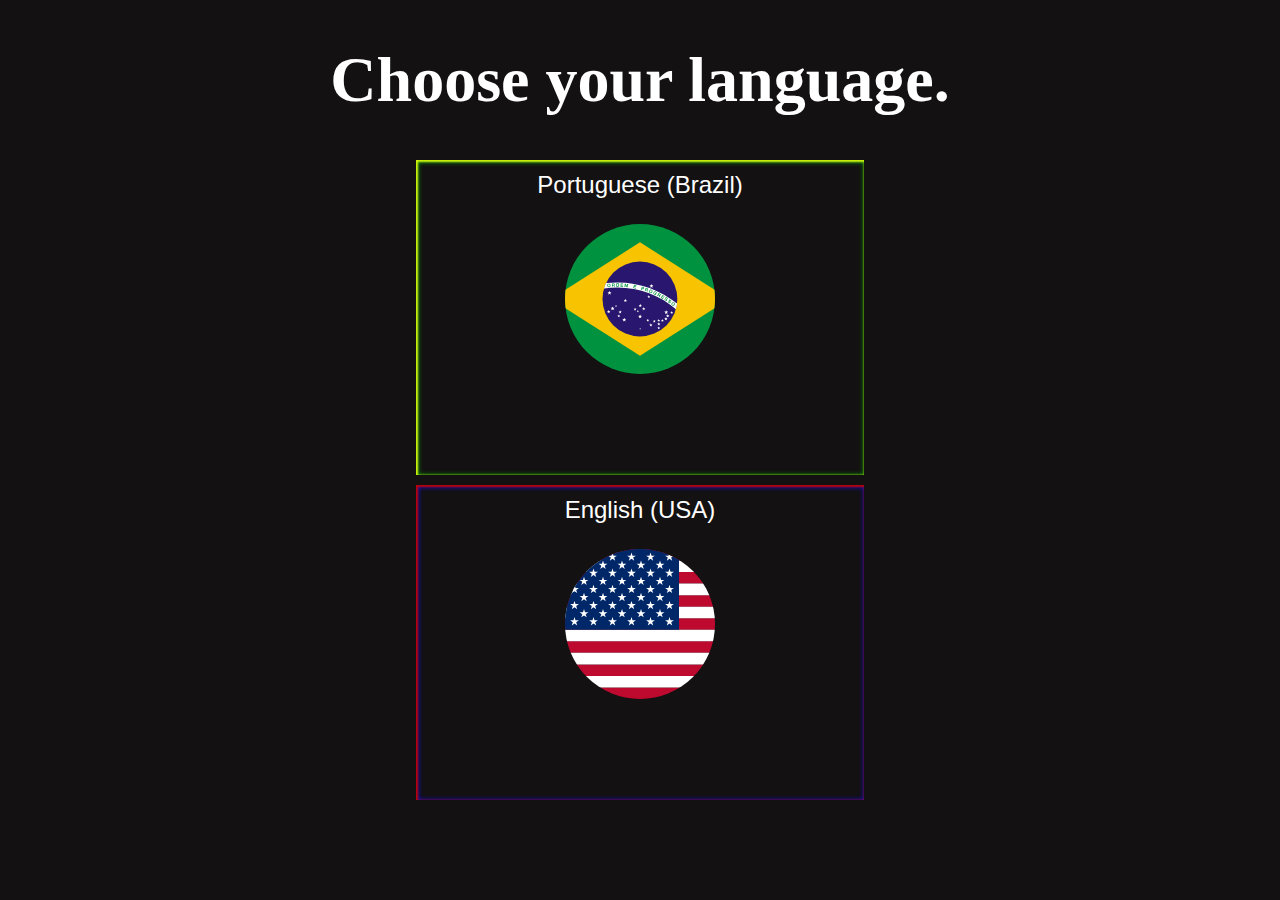
==== commit 802279fe: "Updates" ====
--- a/index.html
+++ b/index.html
@@ -12,8 +12,8 @@
         <h1>Choose your language.</h1>
     </header>
     <main>
-        <div id="ptbr">
-            <button id="portuguese">
+        <div id="divptbr" onmouseover="changeTextH1()">
+            <button id="buttonportuguese">
                 Portuguese (Brazil)
                 <?xml version="1.0" encoding="UTF-8" standalone="no"?>
                 <svg
@@ -148,8 +148,8 @@
                 </svg>
             </button>
         </div>
-        <div id="enus">
-            <button id="english">
+        <div id="divenus">
+            <button id="buttonenglish">
                 English (USA)
                 <?xml version="1.0" encoding="UTF-8" standalone="no"?>
                 <svg
--- a/style.css
+++ b/style.css
@@ -1,6 +1,6 @@
 body {
     background-color: rgb(19, 17, 17);
-    color: rgb(106, 1, 204);
+    color: white;
     margin: 0;
     padding: 0;
 }
@@ -11,15 +11,23 @@
 div {
     text-align: center;
     margin: 0 auto;
-    width: 50vw;
+    width: 35vw;
+    height: 35vh;
 }
-#ptbr {
-    background-color: green;
-    height: 32vh;
+#divptbr {
+    box-shadow:  inset 1px 1px 2px 1px rgb(208, 243, 12), inset 1px 1px 5px 1px rgb(1, 156, 9);
 }
-#enus {
-    background-color: red;
-    height: 32vh;
+#divptbr:hover {
+    background: linear-gradient(110deg, rgb(253, 237, 8), rgb(2, 177, 11));
+    box-shadow: none;
+}
+#divenus {
+    box-shadow:  inset 1px 1px 2px 1px rgb(189, 3, 3), inset 1px 1px 5px 1px rgb(16, 16, 243);
+    margin-top: 10px;
+}
+#divenus:hover {
+    background: linear-gradient(110deg, rgb(2, 2, 161), rgb(129, 2, 2));
+    box-shadow: none;
 }
 #flagbrazil {
     width: 150px;
@@ -32,9 +40,19 @@
     margin-top: 25px;
 }
 button {
-    background-color: blueviolet;
+    background-color: transparent;
     font-size: 1.5rem;
-    width:300px;
-    height: 50px;
+    width:220px;
+    height: 35px;
     border-radius: 12px;
+    margin: 10px auto 0;
+    cursor: pointer;
+    border: none;
+    color: white;
+}
+#buttonportuguese {
+    background-color: transparent;
+}
+#buttonenglish {
+    background-color: transparent;
 }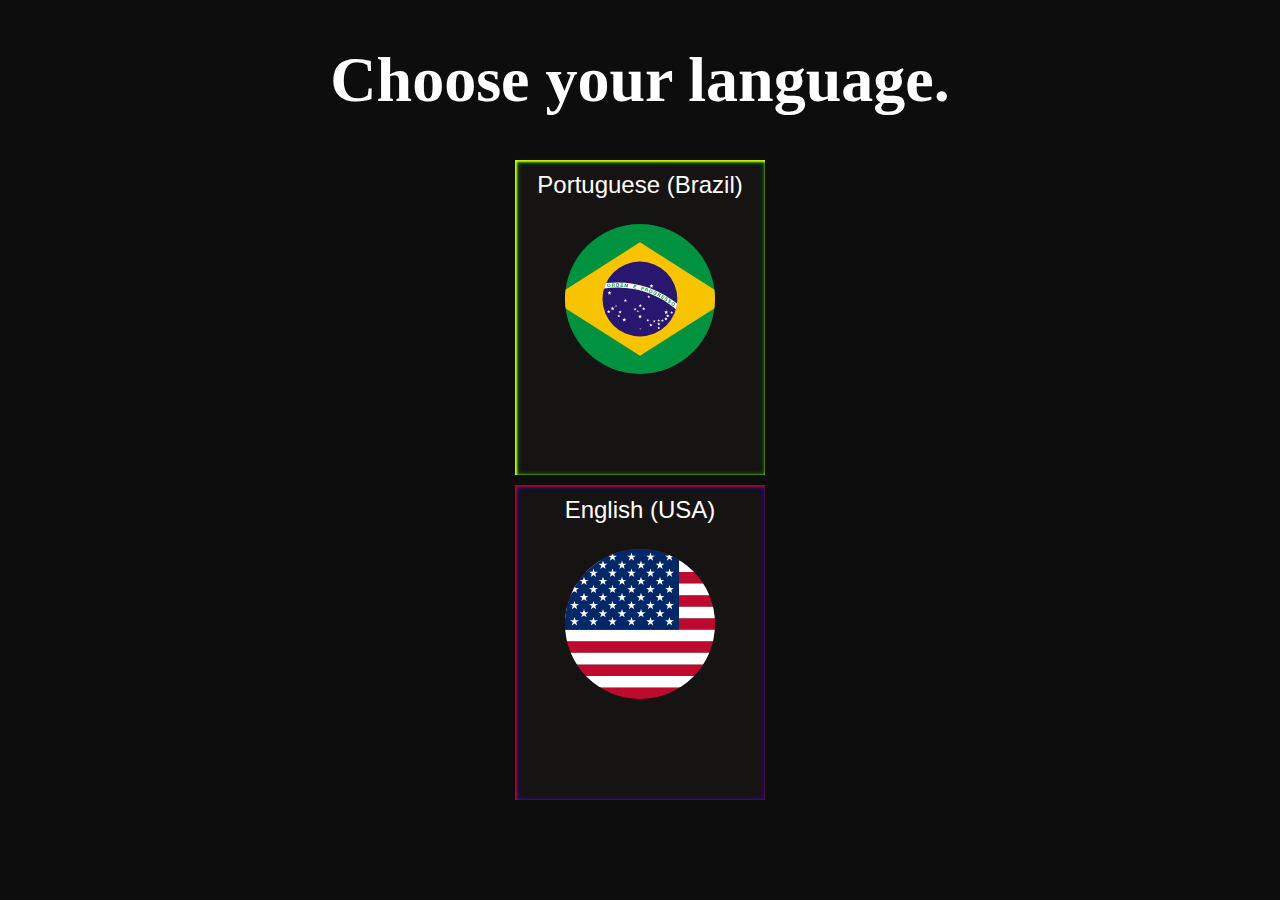
==== commit 47b36e13: "Create Docs Js" ====
--- a/index.html
+++ b/index.html
@@ -773,4 +773,5 @@
         </div>
     </main>
 </body>
+<script src="script.js"></script>
 </html>--- a/style.css
+++ b/style.css
@@ -1,5 +1,5 @@
 body {
-    background-color: rgb(19, 17, 17);
+    background-color: rgb(14, 13, 13);
     color: white;
     margin: 0;
     padding: 0;
@@ -9,9 +9,10 @@
     font-size: 2rem;
 }
 div {
+    background-color: rgb(22, 19, 19);
     text-align: center;
     margin: 0 auto;
-    width: 35vw;
+    width: 250px;
     height: 35vh;
 }
 #divptbr {
@@ -53,6 +54,12 @@
 #buttonportuguese {
     background-color: transparent;
 }
+#buttonportuguese:hover {
+    color: rgb(12, 10, 10);
+}
 #buttonenglish {
     background-color: transparent;
+}
+#buttonenglish:hover {
+    color: rgb(184, 180, 180);
 }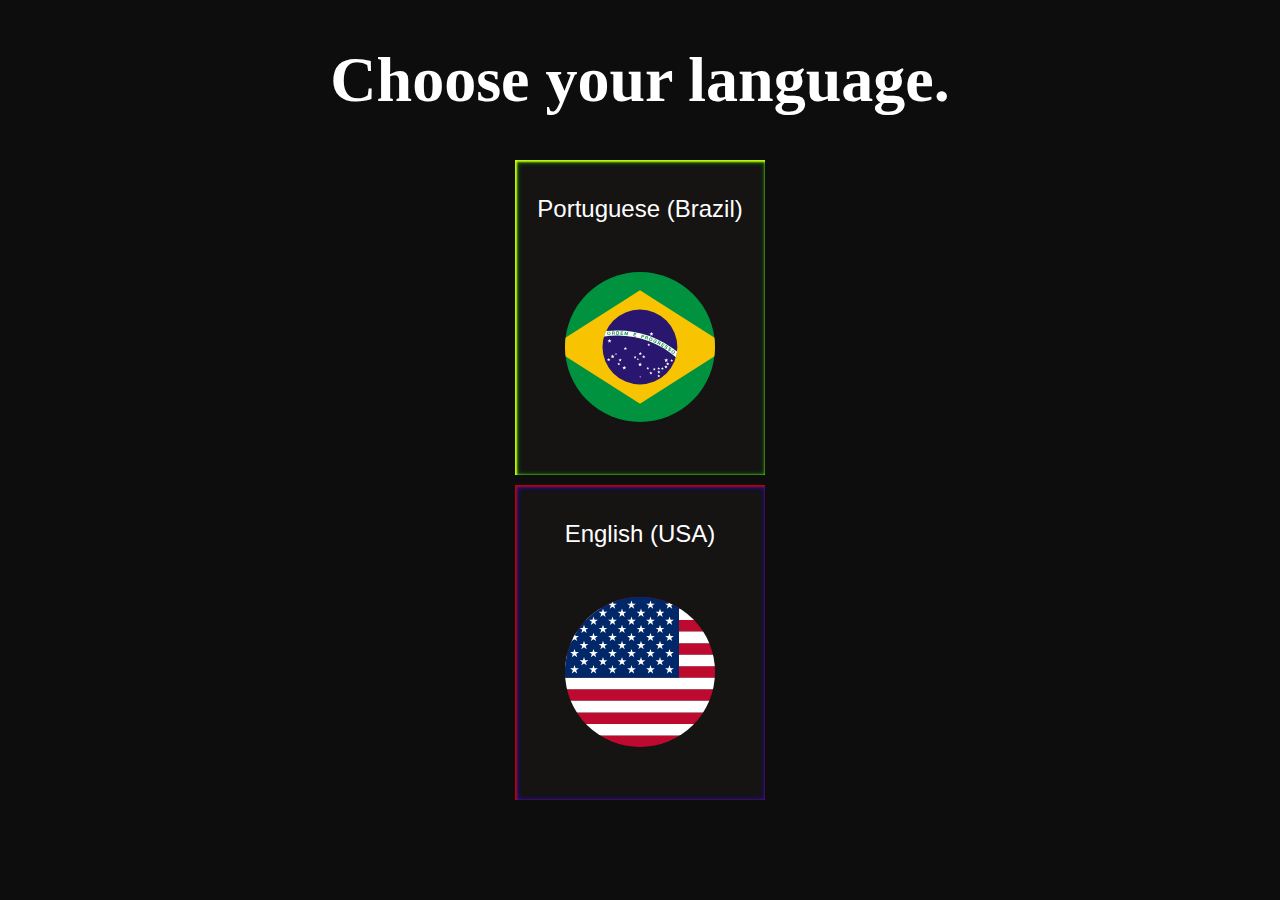
==== commit 3cf9423d: "Update JS" ====
--- a/index.html
+++ b/index.html
@@ -9,12 +9,12 @@
 </head>
 <body>
     <header>
-        <h1>Choose your language.</h1>
+        <h1 id="textH1EnUS">Choose your language.</h1>
     </header>
     <main>
-        <div id="divptbr" onmouseover="changeTextH1()">
+        <div id="divptbr" onmouseover="changeTextH1ptbr()">
             <button id="buttonportuguese">
-                Portuguese (Brazil)
+                <p id="buttonportuguesetext">Portuguese (Brazil)</p>
                 <?xml version="1.0" encoding="UTF-8" standalone="no"?>
                 <svg
                viewBox="0 0 300 300"
@@ -148,9 +148,9 @@
                 </svg>
             </button>
         </div>
-        <div id="divenus">
+        <div id="divenus" onmouseover="changeTextH1enus()">
             <button id="buttonenglish">
-                English (USA)
+                <p id="buttonenglishtext">English (USA)</p>
                 <?xml version="1.0" encoding="UTF-8" standalone="no"?>
                 <svg
                viewBox="0 0 300 300"
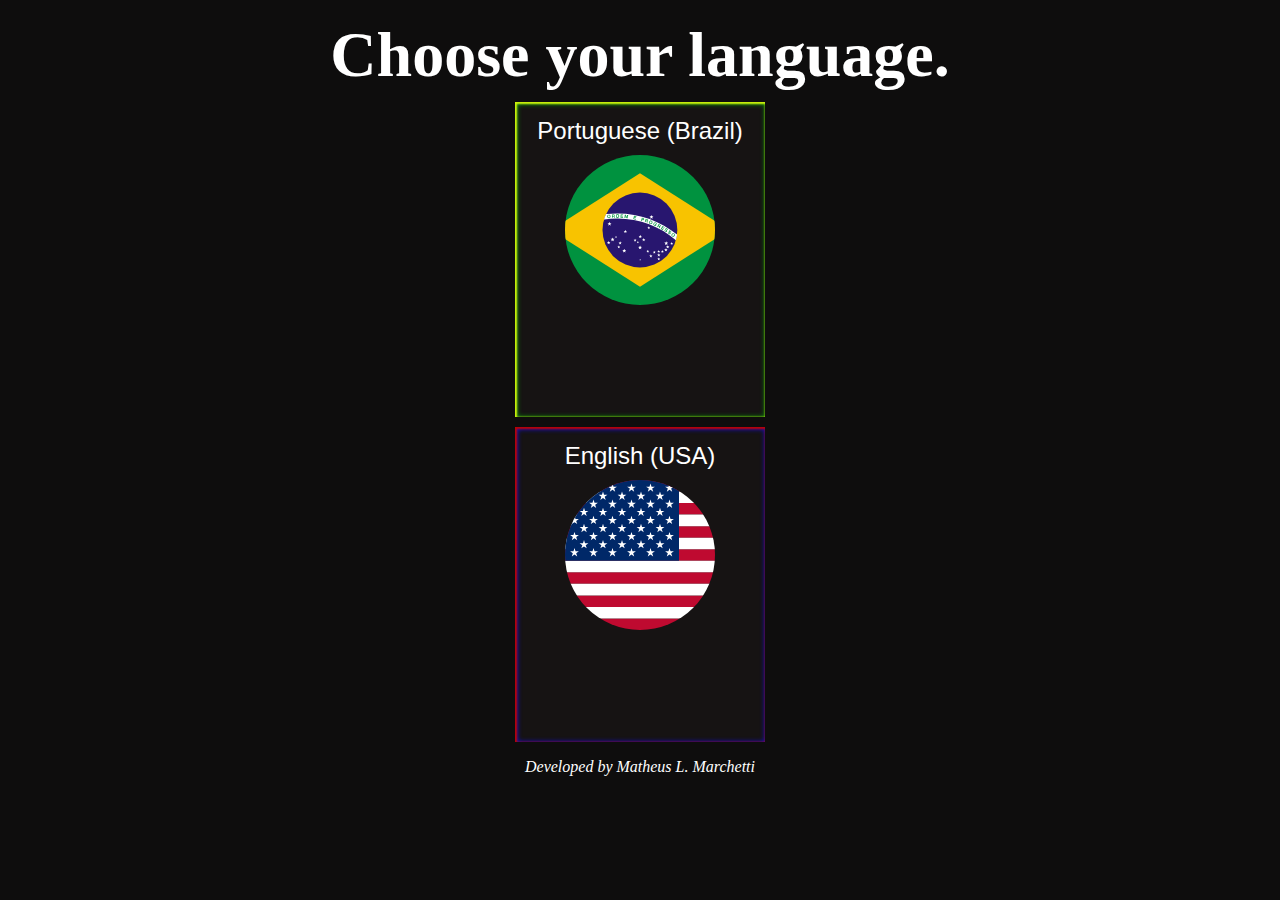
==== commit df0deb53: "Updates HTML, CSS e JS" ====
--- a/index.html
+++ b/index.html
@@ -12,7 +12,7 @@
         <h1 id="textH1EnUS">Choose your language.</h1>
     </header>
     <main>
-        <div id="divptbr" onmouseover="changeTextH1ptbr()">
+        <div id="divptbr" onmouseover="changeTextptbr()">
             <button id="buttonportuguese">
                 <p id="buttonportuguesetext">Portuguese (Brazil)</p>
                 <?xml version="1.0" encoding="UTF-8" standalone="no"?>
@@ -148,7 +148,7 @@
                 </svg>
             </button>
         </div>
-        <div id="divenus" onmouseover="changeTextH1enus()">
+        <div id="divenus" onmouseover="changeTextenus()">
             <button id="buttonenglish">
                 <p id="buttonenglishtext">English (USA)</p>
                 <?xml version="1.0" encoding="UTF-8" standalone="no"?>
@@ -772,6 +772,9 @@
             </button>
         </div>
     </main>
+    <footer>
+        <p id="footertext">Developed by Matheus L. Marchetti</p>
+    </footer>
 </body>
 <script src="script.js"></script>
 </html>--- a/style.css
+++ b/style.css
@@ -1,12 +1,23 @@
+html {
+    margin: 0;
+    padding: 0;
+}
 body {
     background-color: rgb(14, 13, 13);
     color: white;
-    margin: 0;
-    padding: 0;
+    text-align: center;
+    display: flex;
+    flex-direction: column;
 }
 header {
     text-align: center;
     font-size: 2rem;
+}
+h1 {
+    margin: 10px auto 10px;
+}
+main {
+    flex: 1 0 auto;
 }
 div {
     background-color: rgb(22, 19, 19);
@@ -33,12 +44,10 @@
 #flagbrazil {
     width: 150px;
     height: 150px;
-    margin-top: 25px;
 }
 #flagusa {
     width: 150px;
     height: 150px;
-    margin-top: 25px;
 }
 button {
     background-color: transparent;
@@ -46,7 +55,8 @@
     width:220px;
     height: 35px;
     border-radius: 12px;
-    margin: 10px auto 0;
+    margin: 0 auto;
+    padding: 0;
     cursor: pointer;
     border: none;
     color: white;
@@ -62,4 +72,12 @@
 }
 #buttonenglish:hover {
     color: rgb(184, 180, 180);
+}
+#buttonportuguesetext, #buttonenglishtext {
+    margin: 15px auto 10px;
+}
+footer {
+    flex-shrink: 0;
+    width: 100%;
+    font-style: italic;
 }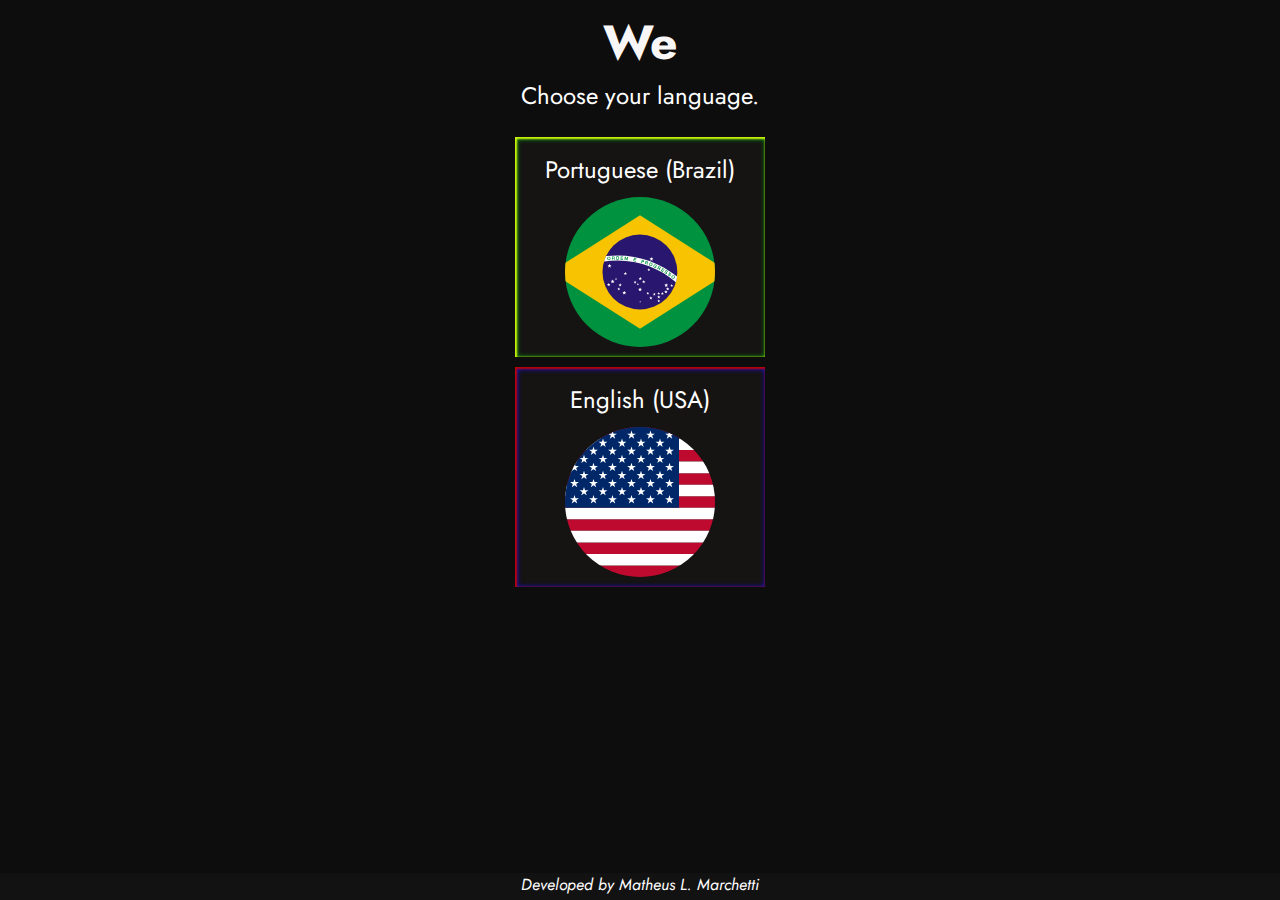
==== commit 11f81c4f: "Updates" ====
--- a/index.html
+++ b/index.html
@@ -5,11 +5,13 @@
     <meta http-equiv="X-UA-Compatible" content="IE=edge">
     <meta name="viewport" content="width=device-width, initial-scale=1.0">
     <link rel="stylesheet" href="style.css">
+    <link rel="shortcut icon" href="/images/favicon.ico" type="image/x-icon">
     <title>Marchetti Codes</title>
 </head>
 <body>
     <header>
-        <h1 id="textH1EnUS">Choose your language.</h1>
+        <h1 id="textwelcome"></h1>
+        <p id="textpEnUS">Choose your language.</p>
     </header>
     <main>
         <div id="divptbr" onmouseover="changeTextptbr()">
--- a/style.css
+++ b/style.css
@@ -1,3 +1,7 @@
+@import url('https://fonts.googleapis.com/css2?family=Jost:ital,wght@0,100;0,200;0,300;0,400;0,500;0,600;0,700;0,800;0,900;1,100;1,200;1,300;1,400;1,500;1,600;1,700;1,800;1,900&display=swap');
+* {
+    font-family: Jost, sans-serif;
+}
 html {
     margin: 0;
     padding: 0;
@@ -11,10 +15,17 @@
 }
 header {
     text-align: center;
-    font-size: 2rem;
+    font-size: 1.5rem;
 }
-h1 {
-    margin: 10px auto 10px;
+#textwelcome {
+    display: block;
+    margin: 0px auto;
+    color: rgb(248, 246, 246);
+    height: 20px;
+}
+#textpEnUS {
+    display: block;
+    margin-top: 50px;
 }
 main {
     flex: 1 0 auto;
@@ -24,7 +35,7 @@
     text-align: center;
     margin: 0 auto;
     width: 250px;
-    height: 35vh;
+    height: 220px;
 }
 #divptbr {
     box-shadow:  inset 1px 1px 2px 1px rgb(208, 243, 12), inset 1px 1px 5px 1px rgb(1, 156, 9);
@@ -77,7 +88,44 @@
     margin: 15px auto 10px;
 }
 footer {
+    background-color: rgb(19, 18, 18);
     flex-shrink: 0;
     width: 100%;
+    height: 27px;
     font-style: italic;
+    position: fixed;
+    bottom: 0;
+    left: 0;
+}
+footer > p {
+    margin: 0 auto;
+}
+
+/* CSS MOBILE */
+@media only screen and (max-width: 600px) {
+    #textwelcome {
+        font-size: 1.5rem;
+    }
+}
+@media only screen and (max-width: 300px) {
+    #textwelcome {
+        font-size: 1rem;
+    }
+}
+@media only screen and (max-height: 600px) {
+    div {
+        width: 250px;
+        height: 200px;
+    }
+    #flagbrazil {
+        width: 120px;
+        height: 120px;
+    }
+    #flagusa {
+        width: 120px;
+        height: 120px;
+    }
+    footer > p {
+        font-size: smaller;
+    }
 }